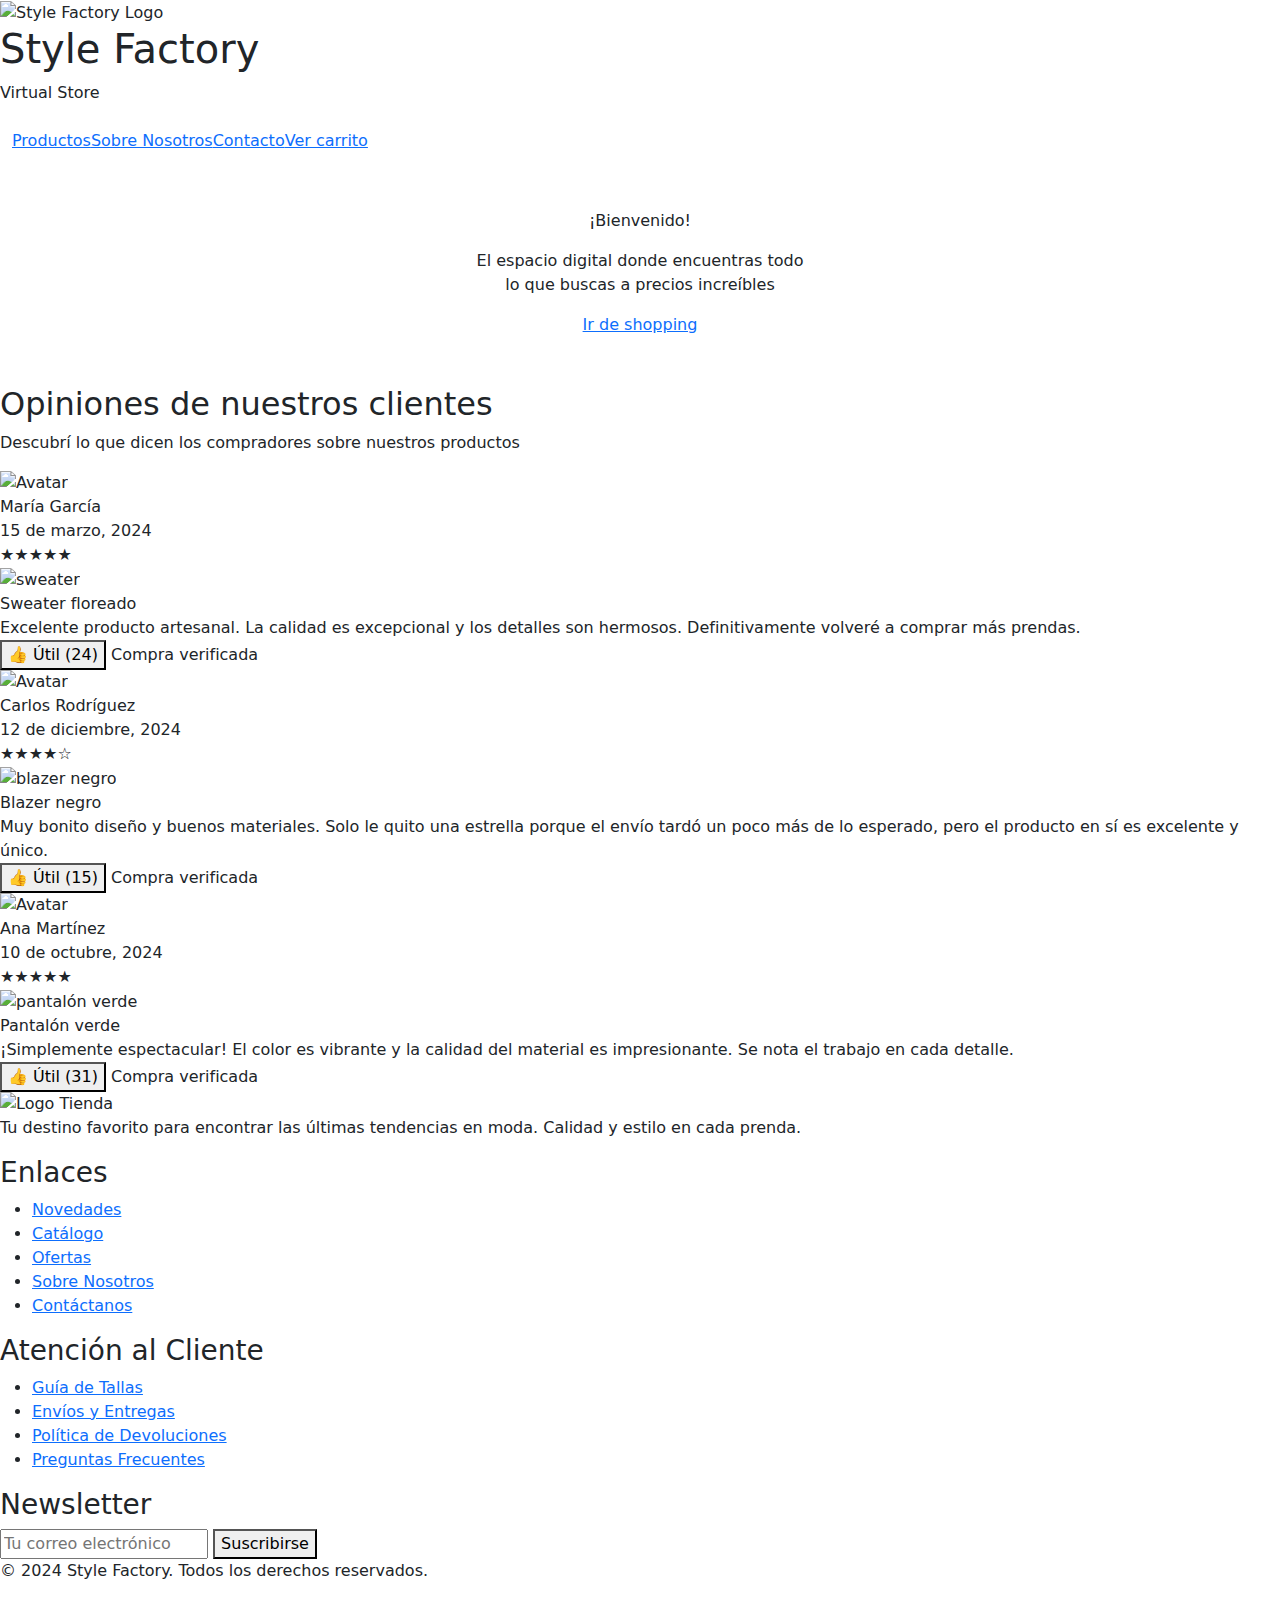
==== index.html @ 485fa9b1 "Agrego archivos" ====
<!DOCTYPE html>
<html lang="es">
  <head>
    <meta charset="UTF-8" />
    <meta name="viewport" content="width=device-width, initial-scale=1.0" />
    <meta
      name="description"
      content="Style Factory - El espacio digital donde encuentras todo lo que buscas a precios increíbles"
    />
    <meta name="author" content="Laura Moyano" />
    <title>Style Factory</title>
    <link rel="icon" href="/assets/images/favicon.png" type="image/png" />
    <link rel="preconnect" href="https://fonts.googleapis.com" />
    <link rel="preconnect" href="https://fonts.gstatic.com" crossorigin />
    <link href="https://fonts.googleapis.com/css2?family=Raleway:ital,wght@0,100..900;1,100..900&display=swap" rel="stylesheet">
    <link
      href="https://cdn.jsdelivr.net/npm/bootstrap@5.3.3/dist/css/bootstrap.min.css"
      rel="stylesheet"
      integrity="sha384-QWTKZyjpPEjISv5WaRU9OFeRpok6YctnYmDr5pNlyT2bRjXh0JMhjY6hW+ALEwIH"
      crossorigin="anonymous"
    />
    <link rel="stylesheet" href="/assets/css/styles.css" />
  </head>
  <body>
    <header>
      <section class="header-section">
        <img src="assets/images/navlogo.png" alt="Style Factory Logo" width="100" />
        <div class="header-title">
          <h1>Style Factory</h1>
          <p class="clothing">Virtual Store</p>
        </div>
      </section>
      <nav class="navbar navbar-expand-lg">
        <div class="container-fluid">
          <button
            class="navbar-toggler"
            type="button"
            data-bs-toggle="collapse"
            data-bs-target="#navbarToggler1"
            aria-controls="navbarToggler1"
            aria-expanded="false"
            aria-label="Toggle navigation"
          >
            <span class="navbar-toggler-icon"></span>
          </button>
          <div class="collapse navbar-collapse" id="navbarToggler1">
            <ul class="navbar-nav me-auto mb-2 mb-lg-0">
                <li><a href="shop.html">Productos</a></li>
                <li><a href="about.html">Sobre Nosotros</a></li>
                <li><a href="contact.html">Contacto</a></li>
                <li><a href="cart.html">Ver carrito</a></li>
            </ul>
          </div>
        </div>
      </nav>      
    </header>
    <main class="index-main">  
      <div class="container text-center my-5">  
        <div class="main-content">     
          <section id="landing">
            <p class="welcome-text">¡Bienvenido!</p>
            <p class="offers-text">El espacio digital donde encuentras todo <br>lo que buscas a precios increíbles</p>
            <a href="shop.html" class="btn-primary btn-lg">Ir de shopping</a>
          </section>
        </div>
      </div>
      </div>
    </main>
    <section class="reviews-section">
      <div class="section-header">
          <h2 class="section-title">Opiniones de nuestros clientes</h2>
          <p class="section-subtitle">Descubrí lo que dicen los compradores sobre nuestros productos</p>
      </div>

      <div class="reviews-grid">
          <div class="review-card">
              <div class="review-header">
                  <img src="/assets/images/foto_mujer1.jpg" alt="Avatar" class="reviewer-avatar">
                  <div class="reviewer-info">
                      <div class="reviewer-name">María García</div>
                      <div class="review-date">15 de marzo, 2024</div>
                  </div>
              </div>

              <div class="review-rating">
                  <div class="stars">★★★★★</div>
              </div>

              <div class="review-body">
                  <div class="review-product">
                      <img src="/assets/images/flowersweater2.jpg" alt="sweater" class="product-image">
                      <div class="product-name">Sweater floreado</div>
                  </div>

                  <div class="review-content">
                      Excelente producto artesanal. La calidad es excepcional y los detalles son hermosos. 
                      Definitivamente volveré a comprar más prendas.
                  </div>

              </div>

              <div class="review-footer">
                  <button class="helpful-btn">
                      👍 Útil (24)
                  </button>
                  <span class="verified-badge">Compra verificada</span>
              </div>
          </div>

          <div class="review-card">
              <div class="review-header">
                  <img src="/assets/images/foto_hombre1.jpg" alt="Avatar" class="reviewer-avatar">
                  <div class="reviewer-info">
                      <div class="reviewer-name">Carlos Rodríguez</div>
                      <div class="review-date">12 de diciembre, 2024</div>
                  </div>
              </div>

              <div class="review-rating">
                  <div class="stars">★★★★☆</div>
              </div>

              <div class="review-body">
                  <div class="review-product">
                      <img src="/assets/images/blackblazer1.jpg" alt="blazer negro" class="product-image">
                      <div class="product-name">Blazer negro</div>
                  </div>

                  <div class="review-content">
                      Muy bonito diseño y buenos materiales. Solo le quito una estrella porque 
                      el envío tardó un poco más de lo esperado, pero el producto en sí es 
                      excelente y único.
                  </div>

              </div>

              <div class="review-footer">
                  <button class="helpful-btn">
                      👍 Útil (15)
                  </button>
                  <span class="verified-badge">Compra verificada</span>
              </div>
          </div>

          <div class="review-card">
              <div class="review-header">
                  <img src="/assets/images/foto_mujer2.jpg" alt="Avatar" class="reviewer-avatar">
                  <div class="reviewer-info">
                      <div class="reviewer-name">Ana Martínez</div>
                      <div class="review-date">10 de octubre, 2024</div>
                  </div>
              </div>

              <div class="review-rating">
                  <div class="stars">★★★★★</div>
              </div>

              <div class="review-body">
                  <div class="review-product">
                      <img src="/assets/images/greenpants3.jpg" alt="pantalón verde" class="product-image">
                      <div class="product-name">Pantalón verde</div>
                  </div>

                  <div class="review-content">
                      ¡Simplemente espectacular! El color es vibrante y la calidad del 
                      material es impresionante. Se nota el trabajo en cada detalle.
                  </div>

              </div>

              <div class="review-footer">
                  <button class="helpful-btn">
                      👍 Útil (31)
                  </button>
                  <span class="verified-badge">Compra verificada</span>
              </div>
          </div>
      </div>
  </section>

  <footer class="footer">
    <div class="footer-container">
        <!-- Columna 1: Logo y descripción -->
        <div class="footer-column">
            <div class="footer-logo">
                <img src="/assets/images/navlogo.png" alt="Logo Tienda" class="logo-img">
            </div>
            <p class="footer-description">
                Tu destino favorito para encontrar las últimas tendencias en moda. Calidad y estilo en cada prenda.
            </p>
            <div class="social-links">
                <a href="#" aria-label="Síguenos en Instagram"><i class="fab fa-instagram"></i></a>
                <a href="#" aria-label="Síguenos en Facebook"><i class="fab fa-facebook"></i></a>
                <a href="#" aria-label="Síguenos en TikTok"><i class="fab fa-tiktok"></i></a>
                <a href="#" aria-label="Síguenos en X"><i class="fab fa-twitter"></i></a>
            </div>
        </div>

        <!-- Columna 2: Enlaces rápidos -->
        <div class="footer-column">
            <h3>Enlaces</h3>
            <ul class="footer-links">
                <li><a href="#">Novedades</a></li>
                <li><a href="/shop.html">Catálogo</a></li>
                <li><a href="#">Ofertas</a></li>
                <li><a href="/about.html">Sobre Nosotros</a></li>
                <li><a href="/contact.html">Contáctanos</a></li>
            </ul>
        </div>

        <!-- Columna 3: Atención al cliente -->
        <div class="footer-column">
            <h3>Atención al Cliente</h3>
            <ul class="footer-links">
                <li><a href="#">Guía de Tallas</a></li>
                <li><a href="#">Envíos y Entregas</a></li>
                <li><a href="#">Política de Devoluciones</a></li>
                <li><a href="/about.html#faq">Preguntas Frecuentes</a></li>
            </ul>
            <div class="newsletter">
                <h3>Newsletter</h3>
                <form class="newsletter-form">
                    <input type="email" placeholder="Tu correo electrónico" required>
                    <button type="submit">Suscribirse</button>
                </form>
            </div>
        </div>
    </div>
    <div class="footer-bottom">
        <p>&copy; 2024 Style Factory. Todos los derechos reservados.</p>
    </div>
</footer>


     <script
      src="https://cdn.jsdelivr.net/npm/bootstrap@5.3.3/dist/js/bootstrap.bundle.min.js"
      integrity="sha384-YvpcrYf0tY3lHB60NNkmXc5s9fDVZLESaAA55NDzOxhy9GkcIdslK1eN7N6jIeHz"
      crossorigin="anonymous"
    ></script>
    <script src="script.js"></script>
  </body>
</html>
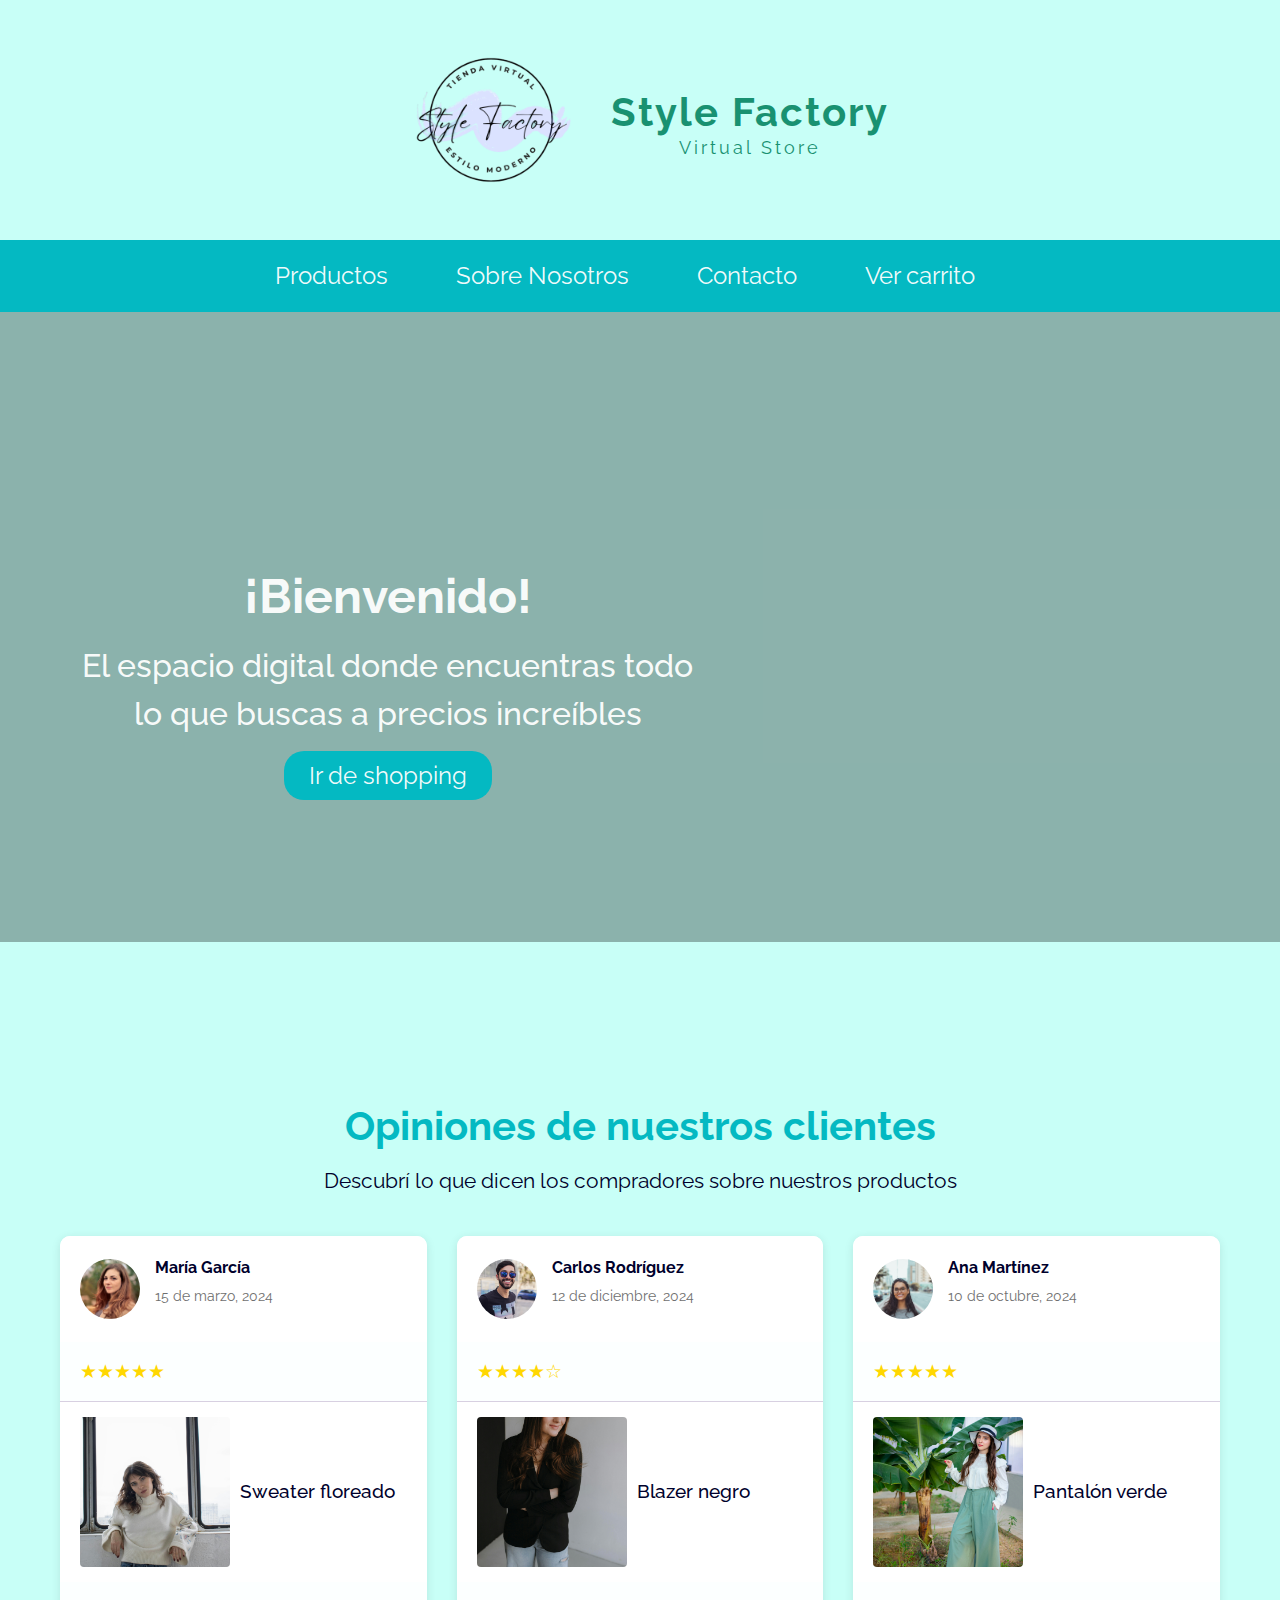
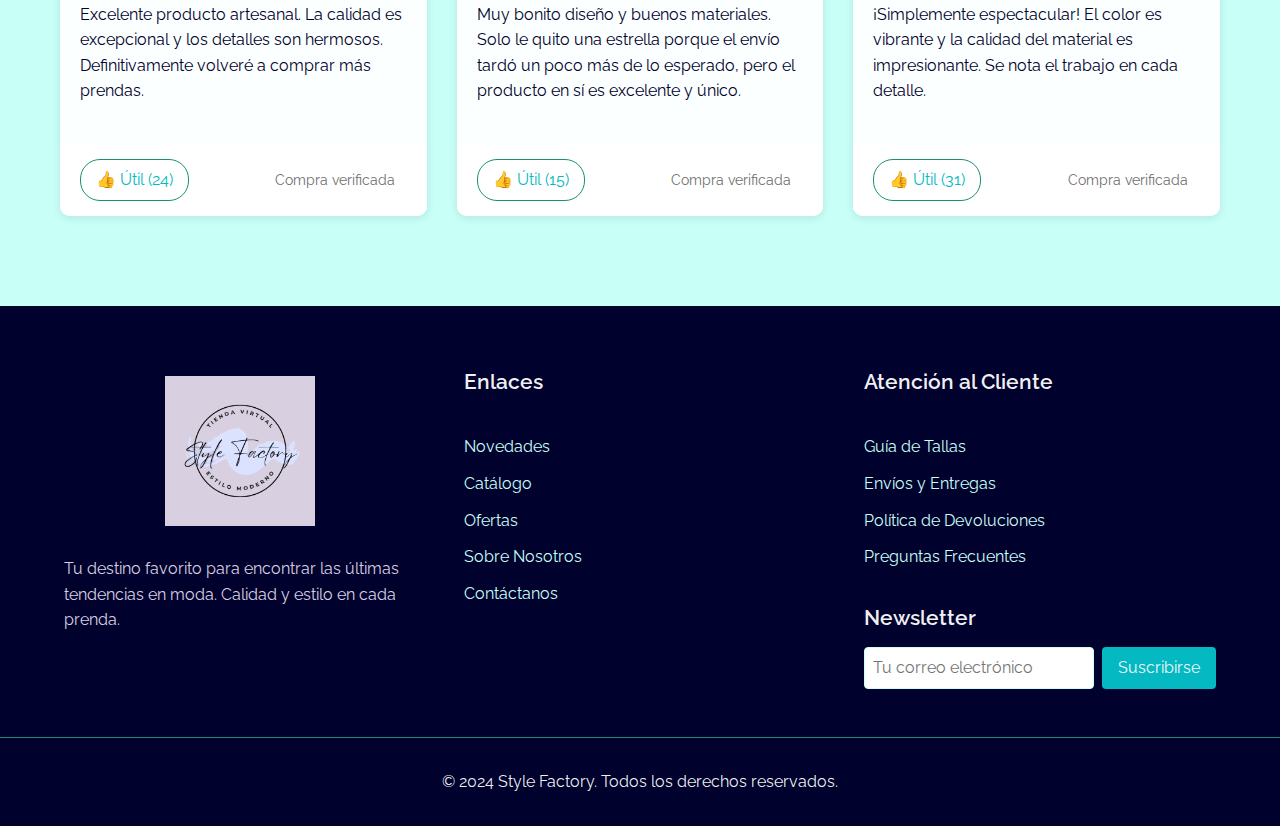
==== commit 2a298ff1: "Actualizo y corrijo errores" ====
--- a/index.html
+++ b/index.html
@@ -24,7 +24,7 @@
   <body>
     <header>
       <section class="header-section">
-        <img src="assets/images/navlogo.png" alt="Style Factory Logo" width="100" />
+        <img src="assets/images/navlogo.png" alt="Style Factory Logo" width="200" />
         <div class="header-title">
           <h1>Style Factory</h1>
           <p class="clothing">Virtual Store</p>
@@ -88,7 +88,7 @@
 
               <div class="review-body">
                   <div class="review-product">
-                      <img src="/assets/images/flowersweater2.jpg" alt="sweater" class="product-image">
+                      <img src="/assets/images/flowersweater.jpg" alt="sweater" class="product-image">
                       <div class="product-name">Sweater floreado</div>
                   </div>
 
@@ -122,7 +122,7 @@
 
               <div class="review-body">
                   <div class="review-product">
-                      <img src="/assets/images/blackblazer1.jpg" alt="blazer negro" class="product-image">
+                      <img src="/assets/images/blackblazer.jpg" alt="blazer negro" class="product-image">
                       <div class="product-name">Blazer negro</div>
                   </div>
 
--- a/assets/css/styles.css
+++ b/assets/css/styles.css
@@ -0,0 +1,978 @@
+
+
+:root {
+  --white: rgba(255, 255, 255, 0.95);
+  --black: #00012c;
+  --primary-color:  #04b9c2;
+  --dark-primary-color:#199171;
+  --overlay:  rgba(0, 0, 0, 0.3);
+  --grey: #d8d0e1;
+  --dark-grey: #6f6f6f;
+  --secondary-color:#c8fff7;
+  --reviews: #ffd700;
+}
+
+body {
+  font-family: "Raleway", sans-serif;
+  margin: 0;
+  padding: 0;
+  display: flex;
+  flex-direction: column;
+  min-height: 100vh;
+  background-color: var(--secondary-color);
+}
+
+header {
+  background-color:var(--secondary-color);
+  color: var(--white);
+  padding: 0;
+}
+.header-section {
+  color:var(--dark-primary-color);
+  display: flex;
+  justify-content: center;
+  gap: 20px;
+  padding: 20px;
+  align-items: center;
+  text-align: center;
+}
+
+.clothing {
+  margin-top: -10px;
+  color:var(--dark-primary-color);
+  letter-spacing: 3px;
+  font-size: large;
+}
+nav {
+  display: flex;
+  background-color: var(--primary-color);
+  padding: 30px;
+  text-align: center;
+  justify-content: space-around;
+}
+nav ul {
+  list-style-type: none;
+  padding: 10px ;
+  display: flex;
+  margin: auto;
+  align-items: center;
+}
+.navbar-toggler {
+  z-index: 1050; 
+  box-shadow: none;
+  border: #f3e8d5 1px solid;
+}
+.navbar-toggler:focus {
+  box-shadow: 0 0 0 1px rgba(250, 249, 248, 0.466);
+}
+.navbar-toggler-icon {
+  font-size: large;
+}
+
+nav ul li {
+  margin-right: 20px;
+}
+
+nav ul li a {
+  color:var(--white);
+  text-decoration: none;
+  font-size: x-large;
+  margin-left: 24px;
+  margin-right: 24px;
+}
+
+main {
+  flex: 1;
+  display: flex;
+  flex-direction: column;
+  justify-content: center;
+}
+.index-main{
+  background-image: url('/assets/images/store.jpg');
+  background-size: cover;
+  background-attachment: fixed;
+  position: relative;
+  z-index: 1;
+}
+
+.index-main::before {
+  content: '';
+  position: absolute;
+  top: 0;
+  left: 0;
+  right: 0;
+  bottom: 0;
+  background:var(--overlay);
+  z-index: -1;
+}
+
+h1 {
+  font-weight: 700;
+  letter-spacing: 2px;
+  font-style: normal;
+  padding-top: 25px;
+}
+.main-content {
+  display: flex;
+  flex-direction: row;
+  align-items: center;
+  margin-bottom: 100px;
+}
+
+.welcome-text {
+  font-size: 3rem;
+  color: var(--white);
+  font-weight: bold;
+  margin-bottom: 10px;
+  margin-top: 200px;
+}
+.offers-text {
+  font-size: 2rem;
+  font-weight: 500;
+  color:var(--white);
+  margin-bottom: 20px;
+}
+.btn-primary {
+  background-color: var(--primary-color);
+  border-color: var(--white);
+  margin-bottom: 200px;
+  padding: 10px 25px;
+  color: var(--white);
+  font-size: x-large;
+  border-radius: 20px;
+}
+.btn-primary:hover {
+  background-color: var(--dark-primary-color);
+  border-color: var(--white);
+}
+
+.reviews-section {
+  max-width: 1200px;
+  margin: 50px auto;
+  padding: 40px 20px;
+  background-color: var(--secondary-color);
+}
+
+.section-header {
+  text-align: center;
+  margin-bottom: 40px;
+  margin-top: 70px;
+}
+
+.section-title {
+  font-size: 2.5rem;
+  font-weight: 700;
+  color: var(--primary-color);
+  margin-bottom: 15px;
+}
+
+.section-subtitle {
+  color:var(--black);
+  font-size: 1.3em;
+}
+
+.reviews-grid {
+  display: grid;
+  grid-template-columns: repeat(3, 1fr);
+  gap: 30px;
+}
+
+.review-card {
+  background:var(--white);
+  border-radius: 10px;
+  overflow: hidden;
+  box-shadow: 0 2px 10px rgba(0,0,0,0.1);
+  display: grid;
+  grid-template-rows: auto auto 1fr auto;
+  transition: transform 0.2s;
+}
+
+.review-card:hover {
+  transform: translateY(-5px);
+}
+
+.review-header {
+  display: grid;
+  grid-template-columns: auto 1fr;
+  gap: 15px;
+  padding: 20px;
+  background:var(--white);
+  align-items: center;
+}
+
+.reviewer-avatar {
+  width: 60px;
+  height: 60px;
+  border-radius: 50%;
+  object-fit: cover;
+  grid-row: span 2;
+}
+
+.reviewer-info {
+  display: grid;
+  gap: 5px;
+}
+
+.reviewer-name {
+  font-weight: bold;
+  color:var(--black);
+}
+
+.review-date {
+  color: var(--dark-grey);
+  font-size: 0.9em;
+}
+
+.review-rating {
+  padding: 15px 20px;
+  border-bottom: 1px solid var(--grey);
+}
+
+.stars {
+  color: var(--reviews);
+  font-size: 1.2em;
+}
+
+.review-product {
+  display: grid;
+  grid-template-columns: auto 1fr;
+  gap: 10px;
+  padding: 15px 20px;
+  background: var(--white);
+  align-items: center;
+}
+
+.product-image {
+  width: 150px;
+  height: 150px;
+  object-fit: cover;
+  border-radius: 4px;
+}
+
+.product-name {
+  font-size: 1.2em;
+  font-weight: 500;
+  color: var(--black);
+}
+
+.review-content {
+  padding: 20px;
+  color: var(--black);
+  line-height: 1.6;
+}
+
+.review-images {
+  display: grid;
+  grid-template-columns: repeat(3, 1fr);
+  gap: 10px;
+  padding: 0 20px;
+}
+
+.review-images img {
+  width: 100%;
+  aspect-ratio: 1;
+  object-fit: cover;
+  border-radius: 4px;
+  cursor: pointer;
+}
+
+.review-footer {
+  display: grid;
+  grid-template-columns: auto 1fr;
+  align-items: center;
+  padding: 15px 20px;
+  background: var(--white);
+  gap: 15px;
+  margin-top: 20px;
+}
+
+.helpful-btn {
+  background: none;
+  border: 1px solid var(--dark-primary-color);
+  color: var(--primary-color);
+  padding: 8px 15px;
+  border-radius: 20px;
+  cursor: pointer;
+  display: flex;
+  align-items: center;
+  gap: 5px;
+  transition: all 0.2s;
+}
+
+.helpful-btn:hover {
+  background:var(--dark-primary-color);
+  color: var(--white);
+}
+
+.verified-badge {
+  justify-self: end;
+  background: var(--white);
+  padding: 4px 12px;
+  border-radius: 15px;
+  font-size: 0.9em;
+  color: var(--dark-grey);
+}
+
+@media (max-width: 1024px) {
+  .reviews-grid {
+      grid-template-columns: repeat(2, 1fr);
+  }
+}
+
+@media (max-width: 768px) {
+  .reviews-grid {
+      grid-template-columns: 1fr;
+  }
+}
+.footer {
+  background-color: var(--black);
+  padding: 4rem 0 1rem;
+  color: var(--white);
+}
+
+.footer-container {
+  max-width: 1200px;
+  margin: 0 auto;
+  padding: 0 1.5rem;
+  display: grid;
+  grid-template-columns: repeat(3, 1fr);
+  gap: 3rem;
+}
+
+.footer-column {
+  display: flex;
+  flex-direction: column;
+  gap: 1.5rem;
+}
+
+.footer-logo {
+  margin-bottom: 1rem;
+  margin: auto;
+  background-color: var(--grey);
+}
+
+.logo-img {
+  max-width: 150px;
+  height: auto;
+}
+
+.footer-description {
+  font-size: 1rem;
+  line-height: 1.6;
+  color: var(--grey);
+}
+
+.social-links {
+  display: flex;
+  gap: 1rem;
+  margin-top: 1rem;
+  color: var(--white);
+}
+
+.social-links a {
+  color:var(--white);
+  font-size: 1.8rem;
+}
+
+.social-links a:hover {
+  color: var(--secondary-color);
+}
+
+.footer-column h3 {
+  font-size: 1.3rem;
+  font-weight: 600;
+  margin-bottom: 1rem;
+}
+
+.footer-links {
+  list-style: none;
+  padding: 0;
+  margin: 0;
+}
+
+.footer-links li {
+  margin-bottom: 0.8rem;
+}
+
+.footer-links a {
+  color: var(--secondary-color);
+  text-decoration: none;
+  transition: color 0.3s ease;
+  font-size: 1rem;
+}
+
+.footer-links a:hover {
+  color: var(--grey);
+}
+
+.newsletter-form {
+  display: flex;
+  gap: 0.5rem;
+  margin-top: 1rem;
+}
+
+.newsletter-form input {
+  padding: 0.5rem;
+  border: 1px solid var(--secondary-color);
+  border-radius: 4px;
+  flex: 1;
+}
+
+.newsletter-form button {
+  padding: 0.5rem 1rem;
+  background-color:var(--primary-color);
+  color: var(--white);
+  border: none;
+  border-radius: 4px;
+  cursor: pointer;
+  transition: background-color 0.3s ease;
+}
+
+.newsletter-form button:hover {
+  background-color: var(--dark-primary-color);
+}
+
+.footer-bottom {
+  text-align: center;
+  margin-top: 3rem;
+  padding-top: 2rem;
+  border-top: 1px solid var(--dark-primary-color);
+}
+
+.footer-bottom p {
+  font-size: 1rem;
+  color: var(--white);
+}
+
+/* Responsive Design */
+@media screen and (max-width: 968px) {
+  .footer-container {
+      grid-template-columns: repeat(2, 1fr);
+  }
+}
+
+@media screen and (max-width: 768px) {
+  .footer-container {
+      grid-template-columns: 1fr;
+      gap: 2rem;
+  }
+
+  .footer {
+      padding: 3rem 0 1rem;
+  }
+
+  .newsletter-form {
+      flex-direction: column;
+  }
+
+  .newsletter-form button {
+      width: 100%;
+  }
+}
+
+/*Shop Page*/
+#products {
+  display: flex;
+  flex-direction: column;
+  padding: 10px;
+}
+#products h1 {
+  color: var(--primary-color);
+  margin-bottom: 30px;
+}
+.api-products-container {
+  display: grid;
+  grid-template-columns: repeat(auto-fill, minmax(300px, 1fr));
+  gap: 20px;
+  padding: 20px;
+}
+
+.product-card {
+  padding: 10px;
+  text-align: center;
+  background-color: var(--white);
+  border-radius: 10px;
+  transition: transform 0.3s, box-shadow 0.3s;
+  overflow: hidden;
+  border: 3px double var(--primary-color);
+
+}
+.product-card:hover {
+  transform: translateY(-5px);
+  box-shadow: 0 4px 20px rgba(0, 0, 0, 0.2);
+}
+.product-card img {
+  max-width: 100%;
+  object-fit: contain;
+  max-height: 300px;
+  background-color: transparent;
+}
+
+.product-card h2 {
+  font-size: 1.5em;
+  margin: 10px 0;
+}
+
+.product-card .price {
+  font-size: 1.3em;
+  color:var(--dark-primary-color);
+}
+
+.product-card .shop-button {
+  background-color:var(--primary-color);
+  color: var(--white);
+  border: 2px solid var(--dark-primary-color);
+  cursor: pointer;
+  padding: 5px 40px;
+  font-size: large;
+  border-radius: 20px;
+  margin-top: 8px;
+}
+
+.product-card .shop-button:hover {
+  background-color: var(--dark-primary-color);
+}
+
+.product-card .view-description {
+  color: var(--dark-primary-color);
+  border: 2px solid var(--dark-primary-color);
+  background-color:var(--white);
+  cursor: pointer;
+  padding: 5px 40px;
+  font-size: large;
+  border-radius: 20px;
+
+}
+
+.product-card .view-description:hover {
+  background-color:var(--dark-primary-color);
+  color:var(--white);
+}
+
+a {
+  text-decoration: none;
+  color: inherit;
+  cursor: pointer;
+}
+
+/*Cart Page*/
+#cart {
+  border: var(--primary-color) 1.5px solid;
+  border-radius: 15px;
+  padding: 20px;
+  display: flex;
+  flex-direction: column;
+  width: 80%;
+  margin: auto;
+}
+
+.product-cart img {
+  max-width: 100%;
+  object-fit: contain;
+  max-height: min-content;
+  height: 30vh;
+  background-color: transparent;
+}
+.total-box {
+  display: flex;
+  place-self: end;
+  padding: 8px;
+  color:var(--primary-color);
+  border-radius: 8px;
+}
+
+.cart-summary {
+  padding: 15px;
+  display: flex;
+  flex-direction: column;
+  gap: 15px;
+  width: 60%;
+  margin: auto;
+}
+
+.badge{
+  background-color:var(--white);
+  color: var(--primary-color);
+  font-size: medium;
+}
+
+
+.checkout-button {
+  border-radius: 25px;
+  padding: 8px 20px;
+  background-color: var(--primary-color);
+  border-color:var(--dark-primary-color);
+  color:var(--white);
+}
+.checkout-button:hover {
+  background-color: var(--dark-primary-color);
+  border-color: var(--dark-primary-color);
+}
+.keep-shopping-button {
+  border: 1.5px solid var(--dark-primary-color);
+  background-color: transparent;
+  color: var(--primary-color);
+  border-radius: 25px;
+  padding: 8px 20px;
+}
+.keep-shopping-button:hover {
+  background-color: var(--dark-primary-color);
+  border-color:var(--dark-primary-color);
+  color:var(--white);
+}
+
+.table th,
+.table td {
+  vertical-align: middle;
+  text-align: center;
+}
+
+.table .form-control {
+  width: 60px;
+  margin: 0 auto;
+}
+.product-cart {
+  display: flex;
+  justify-content: center;
+  align-items: center;
+  flex-direction: column;
+  text-align: center;
+  gap: 8px;
+}
+.product-cart h2 {
+  font-size: 1.2rem;
+  width: 60%;
+  margin: 10px 0 0;
+  text-align: center;
+}
+#cart h2 {
+  color:var(--black);
+  font-family: "Playfair Display", serif;
+}
+
+.description {
+  font-size: medium;
+  color: var(--dark-grey);
+  text-align: center;
+  margin: auto;
+  max-width: 80%;
+  margin: 0 auto;
+}
+/*About Page*/
+.about-container {
+  max-width: 800px;
+  margin: 0 auto;
+  padding: 30px;
+}
+.about-title {
+  color:var(--primary-color);
+  text-align: center;
+  margin-bottom: 20px;
+}
+
+.about-description {
+  font-size: 1.1rem;
+  color:var(--black);
+  line-height: 1.6;
+}
+.values-title {
+  color: var(--dark-primary-color);
+}
+
+.values-section {
+  margin-top: 30px;
+}
+
+.value-item {
+  background-color:var(--grey);
+  padding: 15px;
+  border-radius: 8px;
+  margin-bottom: 25px;
+  box-shadow: 0 4px 8px rgba(0, 0, 0, 0.1);
+}
+
+.value-item h4 {
+  color:var(--primary-color);
+}
+.faq-section {
+  max-width: 800px;
+  margin: 4rem auto;
+  padding: 0 1.5rem;
+}
+
+.faq-section h2 {
+  text-align: center;
+  color:var(--primary-color);
+  font-size: 2.5rem;
+  margin-bottom: 3rem;
+  
+}
+
+.faq-container {
+  display: flex;
+  flex-direction: column;
+  gap: 1rem;
+}
+
+.faq-item {
+  border: 1px solid var(--grey);
+  border-radius: 8px;
+  background:var(--white);
+  transition: all 0.3s ease;
+}
+
+.faq-item:hover {
+  box-shadow: 0 2px 10px rgba(0, 0, 0, 0.1);
+}
+
+.faq-question {
+  padding: 1.5rem;
+  background: var(--grey);
+  color: var(--black);
+  font-size: 1.1rem;
+  font-weight: 500;
+  cursor: pointer;
+  list-style: none;
+}
+
+/* Personalizar el marcador de details */
+.faq-question::marker,
+.faq-question::-webkit-details-marker {
+  display: none;
+}
+
+/* Agregar el símbolo + y - */
+.faq-question::after {
+  content: '+';
+  float: right;
+  font-size: 1.5rem;
+  line-height: 1;
+  color: var(--black);
+}
+
+.faq-item[open] .faq-question::after {
+  content: '-';
+}
+
+.faq-question:hover {
+  background: var(--secondary-color);
+}
+
+.faq-answer {
+  padding: 1.5rem;
+  line-height: 1.6;
+  color:var(--black);
+}
+
+/* Media Queries */
+@media screen and (max-width: 768px) {
+  .faq-section h2 {
+      font-size: 2rem;
+      margin-bottom: 2rem;
+  }
+
+  .faq-question {
+      padding: 1rem;
+      font-size: 1rem;
+  }
+
+  .faq-answer {
+      padding: 1rem;
+  }
+}
+
+/*Contact Page*/
+.main-header-form {
+  padding-top: 140px;
+  color: var(--white);
+  display: flex;
+  justify-content: center;
+  align-items: center;
+
+}
+.frm-back {
+      background-image: url('/assets/images/store.jpg');
+      background-size: cover;
+      background-attachment: fixed;
+      position: relative;
+      z-index: 1;
+      height: 900px;
+  }
+  
+  .frm-back::before {
+      content: '';
+      position: absolute;
+      top: 0;
+      left: 0;
+      right: 0;
+      bottom: 0;
+      background:var(--overlay);
+      z-index: -1;
+  
+}
+
+#fs-frm {
+  max-width: 500px;
+  margin: 2rem auto;
+  padding: 2rem;
+  background-color:var(--white);
+  border-radius: 8px;
+  box-shadow: 0px 5px 8px rgba(0,0,0,0.2);
+}
+
+/* Estilos del fieldset */
+#fs-frm-inputs {
+  border: none;
+  padding: 0;
+  margin: 0;
+}
+
+/* Estilos para las etiquetas */
+#fs-frm label {
+  display: block;
+  margin-bottom: 0.5rem;
+  font-weight: 500;
+  color:var(--black);
+  font-size: 0.95rem;
+}
+
+/* Estilos para los inputs y textarea */
+#fs-frm input,
+#fs-frm textarea {
+  width: 100%;
+  padding: 0.75rem;
+  margin-bottom: 1.5rem;
+  border: 2px double var(--primary-color);
+  border-radius: 4px;
+  background-color:var(--white);
+  font-size: 1rem;
+  transition: border-color 0.2s ease;
+}
+
+/* Estilos para el focus de inputs y textarea */
+#fs-frm input:focus,
+#fs-frm textarea:focus {
+  outline: none;
+  border-color: var(--primary-color);
+  background-color:var(--white);
+  box-shadow: 0 0 0 3px rgba(66, 153, 225, 0.1);
+}
+
+/* Estilos específicos para el textarea */
+#fs-frm textarea {
+  min-height: 120px;
+  resize: vertical;
+  
+}
+
+/* Estilos para el botón de envío */
+#fs-frm input[type="submit"] {
+  background-color: var(--primary-color);
+  color: var(--white);
+  font-size: large;
+  border: none;
+  border-radius: 20px;
+  cursor: pointer;
+  width: 100%;
+  padding: 10px;
+  margin-top: 25px;
+  transition: background-color 0.3s ease, transform 0.3s ease;
+}
+
+/* Hover del botón de envío */
+#fs-frm input[type="submit"]:hover {
+  background-color: var(--dark-primary-color);
+}
+
+/* Estilos para el placeholder */
+#fs-frm input::placeholder,
+#fs-frm textarea::placeholder {
+  color: var(--dark-grey);
+}
+
+/* Estilos para campos requeridos con error */
+#fs-frm input:invalid:not(:placeholder-shown),
+#fs-frm textarea:invalid:not(:placeholder-shown) {
+  border-color: #fc8181;
+}
+
+@media (max-width:760px){
+  .main-header-form {padding-top: 80px;
+     
+}}
+
+/* Media query para pantallas pequeñas */
+@media (max-width: 768px) {
+  .main-content {
+    flex-direction: column;
+    align-items: center;
+  }
+  .badge{
+    display: inline;
+    margin-left: 5px;
+    background-color: transparent;
+    color:var(--white);
+    border: 1px solid var(--white);
+  }
+ 
+ .product-cart img {
+    max-width: 100%;
+    object-fit: contain;
+    max-height: 150px;
+    background-color: transparent;
+  }
+  .product-cart h2 {
+    font-size: 12px;
+    padding: 8px 20px;
+  }
+  #cart {
+    width: 100%;
+    padding: 20px 8px;
+  }
+  .description {
+    width: 100%;
+    font-size: small;
+  }
+  .cart-summary {
+    width: 75%;
+  }
+ 
+  .contact-container {
+    padding: 20px;
+    margin-bottom: 25px;
+  }
+  .map-title,
+  .map-container {
+    display: none;
+  }
+}
+
+@media (max-width: 540px) {
+  #cart {
+    width: 100%;
+    padding: 10px 5px;
+  }
+  .cart-summary {
+    width: 80%;
+  }
+  .table .form-control {
+    width: 40px;
+    margin: 0 auto;
+  }
+  .table {
+    font-size: x-small;
+    margin: auto;
+  }
+  .description {
+    display: none;
+  }
+
+  nav {
+    font-size: medium;
+  }
+}
+@media (max-width: 370px) {
+  .cart-summary {
+    width: 100%;
+  }
+}
